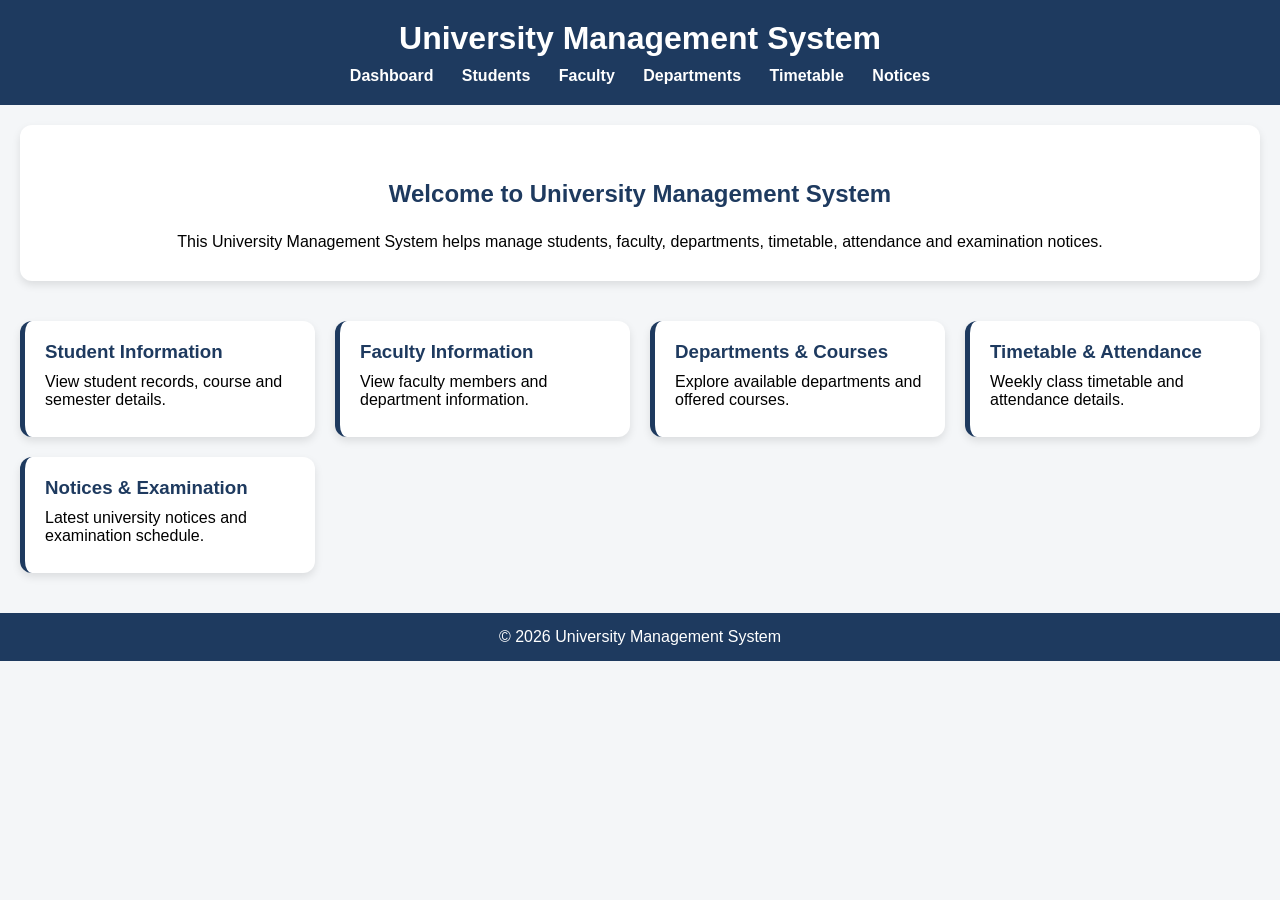
==== frontend/html/index.html @ 022259f6 "[adity] dashboard pages add" ====
<!DOCTYPE html>
<html lang="en">
<head>
    <meta charset="UTF-8">
    <meta name="viewport" content="width=device-width, initial-scale=1.0">
    <title>University Management System</title>
    <link rel="stylesheet" href="../css/style.css">
</head>
<body>

<header>
    <h1>University Management System</h1>

    <nav>
        <a href="index.html">Dashboard</a>
        <a href="student.html">Students</a>
        <a href="faculty.html">Faculty</a>
        <a href="department.html">Departments</a>
        <a href="timetable.html">Timetable</a>
        <a href="notices.html">Notices</a>
    </nav>
</header>

<main>

    <section class="hero">
        <h2>Welcome to University Management System</h2>

        <p>
            This University Management System helps manage students, faculty,
            departments, timetable, attendance and examination notices.
        </p>
    </section>

    <section class="card-container">

        <div class="card">
            <h3>Student Information</h3>
            <p>View student records, course and semester details.</p>
        </div>

        <div class="card">
            <h3>Faculty Information</h3>
            <p>View faculty members and department information.</p>
        </div>

        <div class="card">
            <h3>Departments & Courses</h3>
            <p>Explore available departments and offered courses.</p>
        </div>

        <div class="card">
            <h3>Timetable & Attendance</h3>
            <p>Weekly class timetable and attendance details.</p>
        </div>

        <div class="card">
            <h3>Notices & Examination</h3>
            <p>Latest university notices and examination schedule.</p>
        </div>

    </section>

</main>

<footer>
    <p>© 2026 University Management System</p>
</footer>

</body>
</html>
---- frontend/css/style.css ----
*{
    margin:0;
    padding:0;
    box-sizing:border-box;
}

body{
    font-family:Arial, sans-serif;
    background:#f4f6f8;
}

header{
    background:#1e3a5f;
    color:white;
    text-align:center;
    padding:20px;
}

nav{
    margin-top:10px;
}

nav a{
    color:white;
    text-decoration:none;
    margin:0 12px;
    font-weight:bold;
}

nav a:hover{
    text-decoration:underline;
}

.hero{
    background:white;
    margin:20px;
    padding:30px;
    border-radius:12px;
    text-align:center;
    box-shadow:0 4px 8px rgba(0,0,0,0.1);
}

h2{
    text-align:center;
    color:#1e3a5f;
    margin:25px 0;
}

.card-container{
    display:grid;
    grid-template-columns:repeat(auto-fit,minmax(250px,1fr));
    gap:20px;
    padding:20px;
}

.card,
.student-card{
    background:white;
    padding:20px;
    border-radius:12px;
    border-left:5px solid #1e3a5f;
    box-shadow:0 4px 8px rgba(0,0,0,0.1);
}

.card h3,
.student-card h3{
    color:#1e3a5f;
    margin-bottom:10px;
}

.card p,
.student-card p{
    margin:8px 0;
    font-size:16px;
}

.student-card ul{
    margin-left:20px;
    margin-top:10px;
}

table{
    width:90%;
    margin:20px auto;
    border-collapse:collapse;
    background:white;
    box-shadow:0 4px 8px rgba(0,0,0,0.1);
}

table th,
table td{
    border:1px solid #ccc;
    padding:12px;
    text-align:center;
}

table th{
    background:#1e3a5f;
    color:white;
}

footer{
    background:#1e3a5f;
    color:white;
    text-align:center;
    padding:15px;
    margin-top:20px;
}

@media (max-width:600px){

nav a{
    display:block;
    margin:8px 0;
}

.card-container{
    grid-template-columns:1fr;
}

table{
    font-size:14px;
}

}
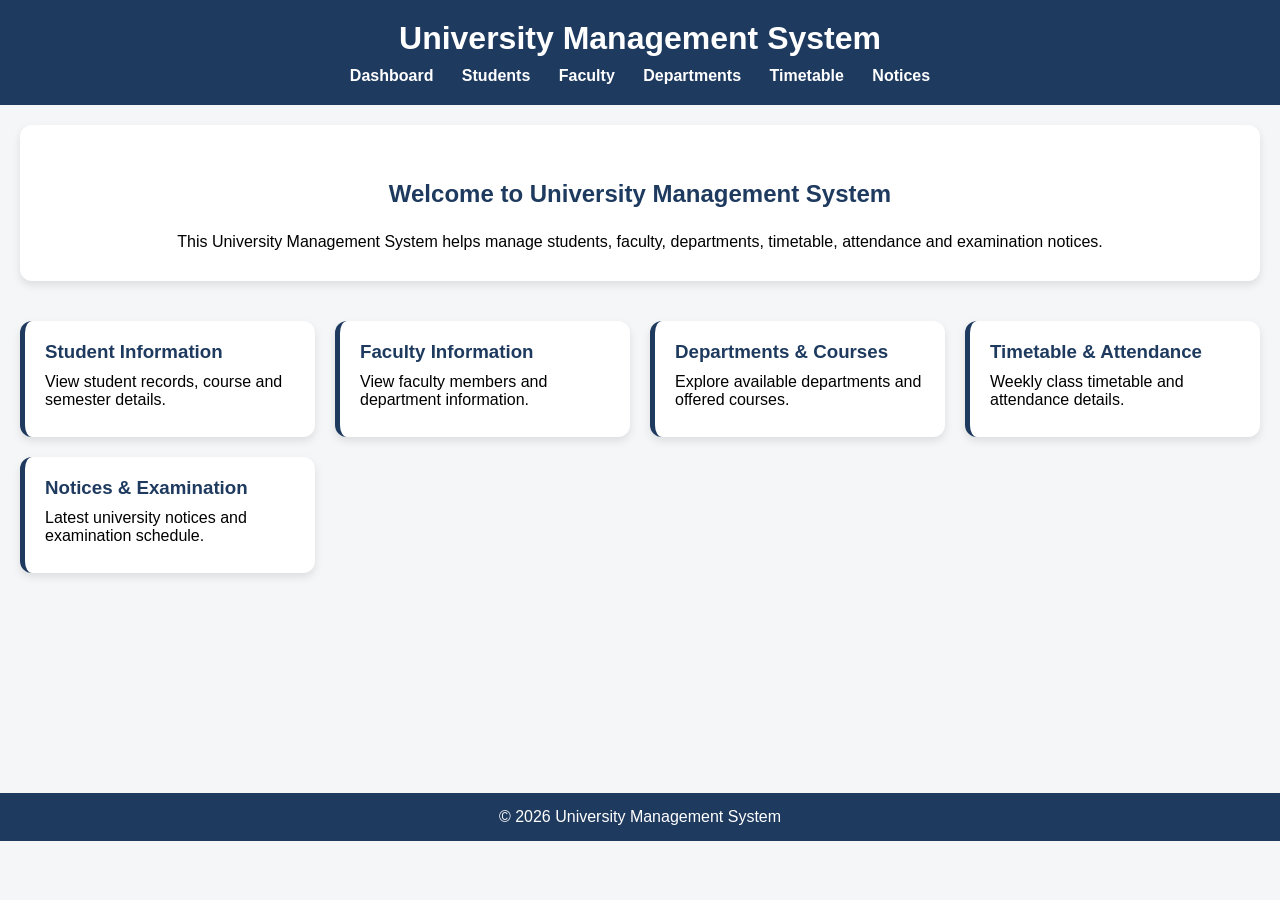
==== commit 4ad1db6c: "Fix footer margin and update faculty information in HTML files" ====
--- a/frontend/html/index.html
+++ b/frontend/html/index.html
@@ -62,10 +62,11 @@
     </section>
 
 </main>
-
 <footer>
     <p>© 2026 University Management System</p>
 </footer>
 
 </body>
+
+
 </html>
--- a/frontend/css/style.css
+++ b/frontend/css/style.css
@@ -1,5 +1,3 @@
-
-
 *{
     margin:0;
     padding:0;
@@ -106,7 +104,8 @@
     color:white;
     text-align:center;
     padding:15px;
-    margin-top:20px;
+    margin-top:200px;
+
 }
 
 @media (max-width:600px){
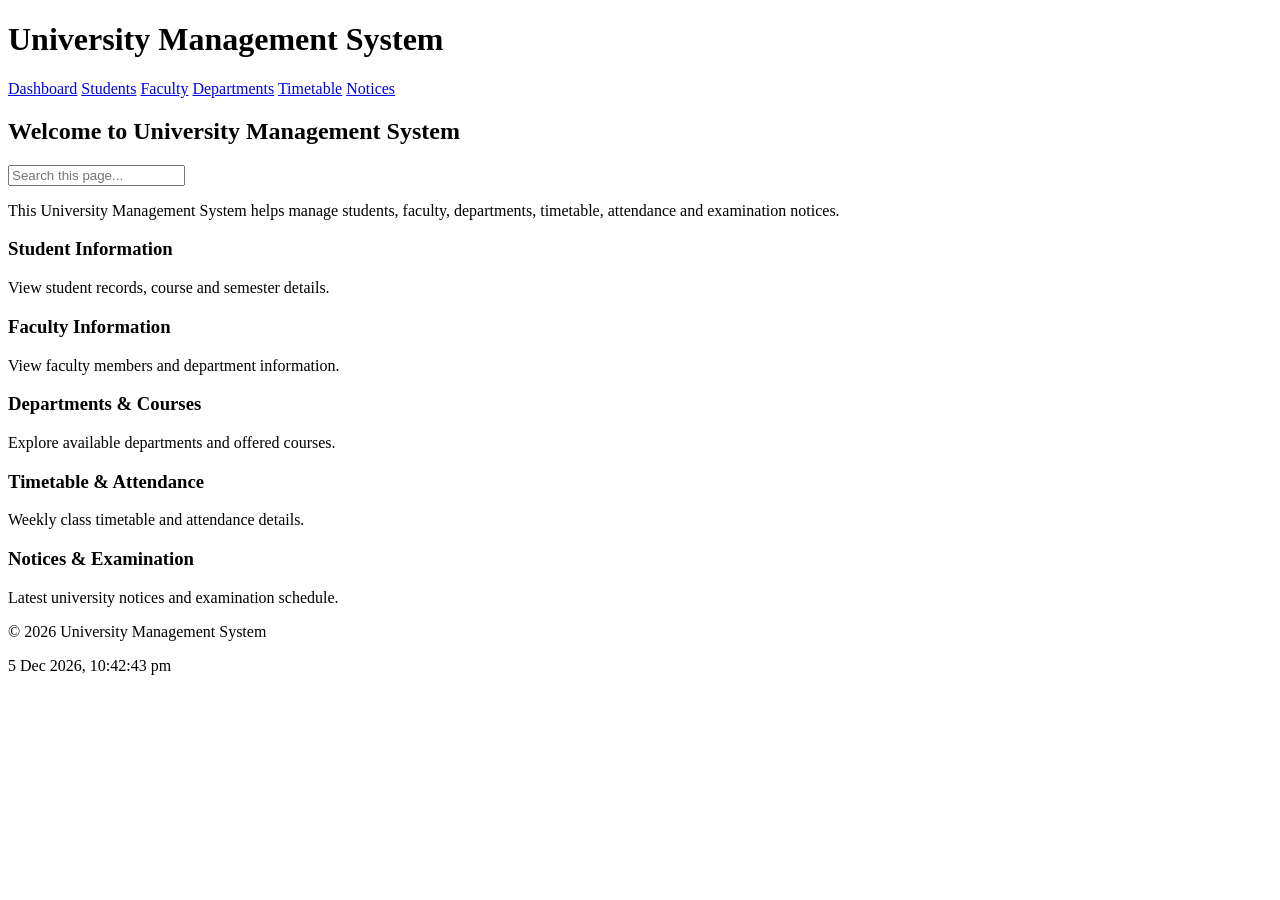
==== commit f8a0fc39: "[aditya] added js" ====
--- a/frontend/html/index.html
+++ b/frontend/html/index.html
@@ -4,7 +4,7 @@
     <meta charset="UTF-8">
     <meta name="viewport" content="width=device-width, initial-scale=1.0">
     <title>University Management System</title>
-    <link rel="stylesheet" href="../css/style.css">
+    <link rel="stylesheet" href="style.css">
 </head>
 <body>
 
@@ -62,11 +62,11 @@
     </section>
 
 </main>
+
 <footer>
     <p>© 2026 University Management System</p>
 </footer>
 
+    <script src="../js/app.js"></script>
 </body>
-
-
 </html>
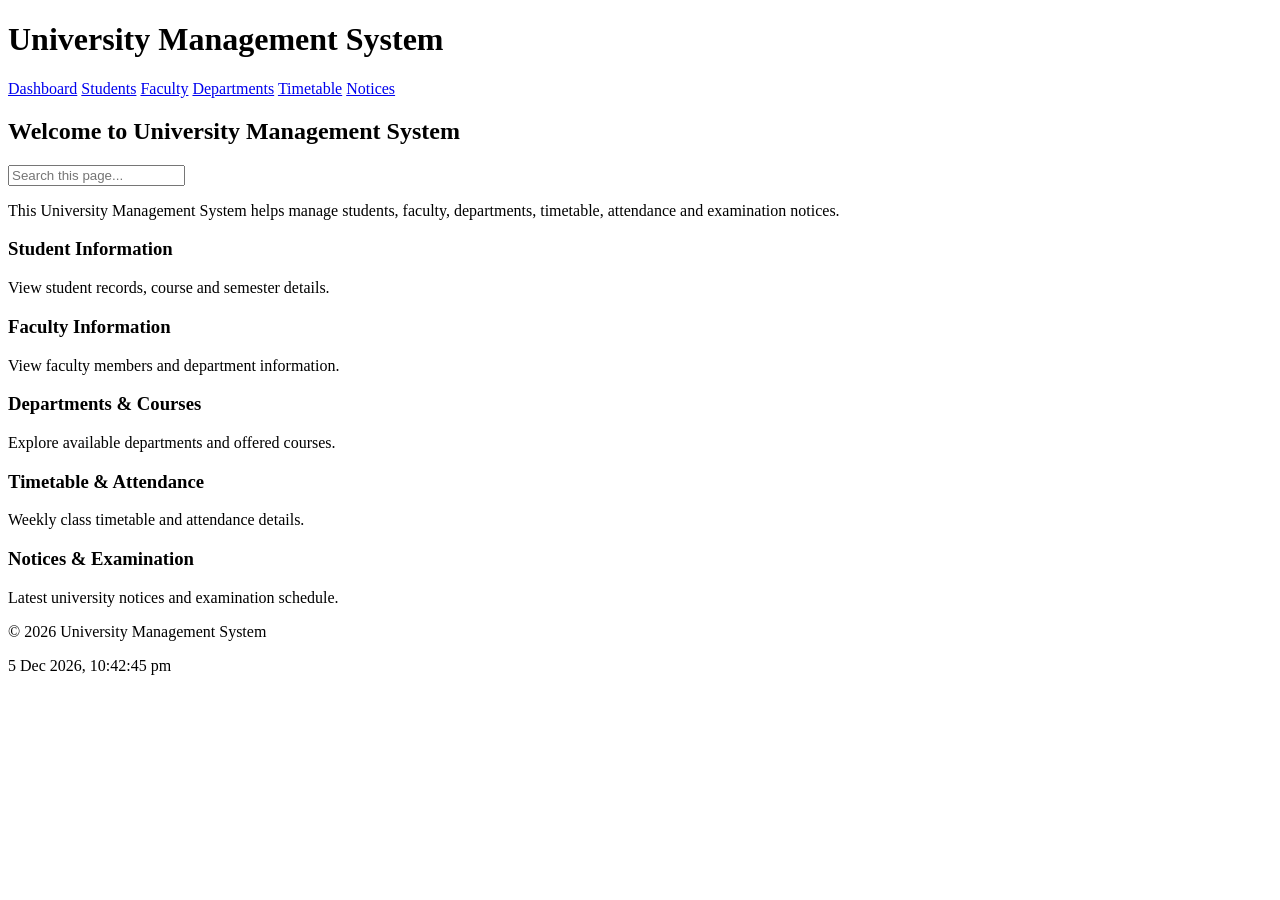
==== commit 34842a21: "Merge branch 'features/aditya' into dev" ====
--- a/frontend/html/index.html
+++ b/frontend/html/index.html
@@ -62,11 +62,12 @@
     </section>
 
 </main>
-
 <footer>
     <p>© 2026 University Management System</p>
 </footer>
 
     <script src="../js/app.js"></script>
 </body>
+
+
 </html>
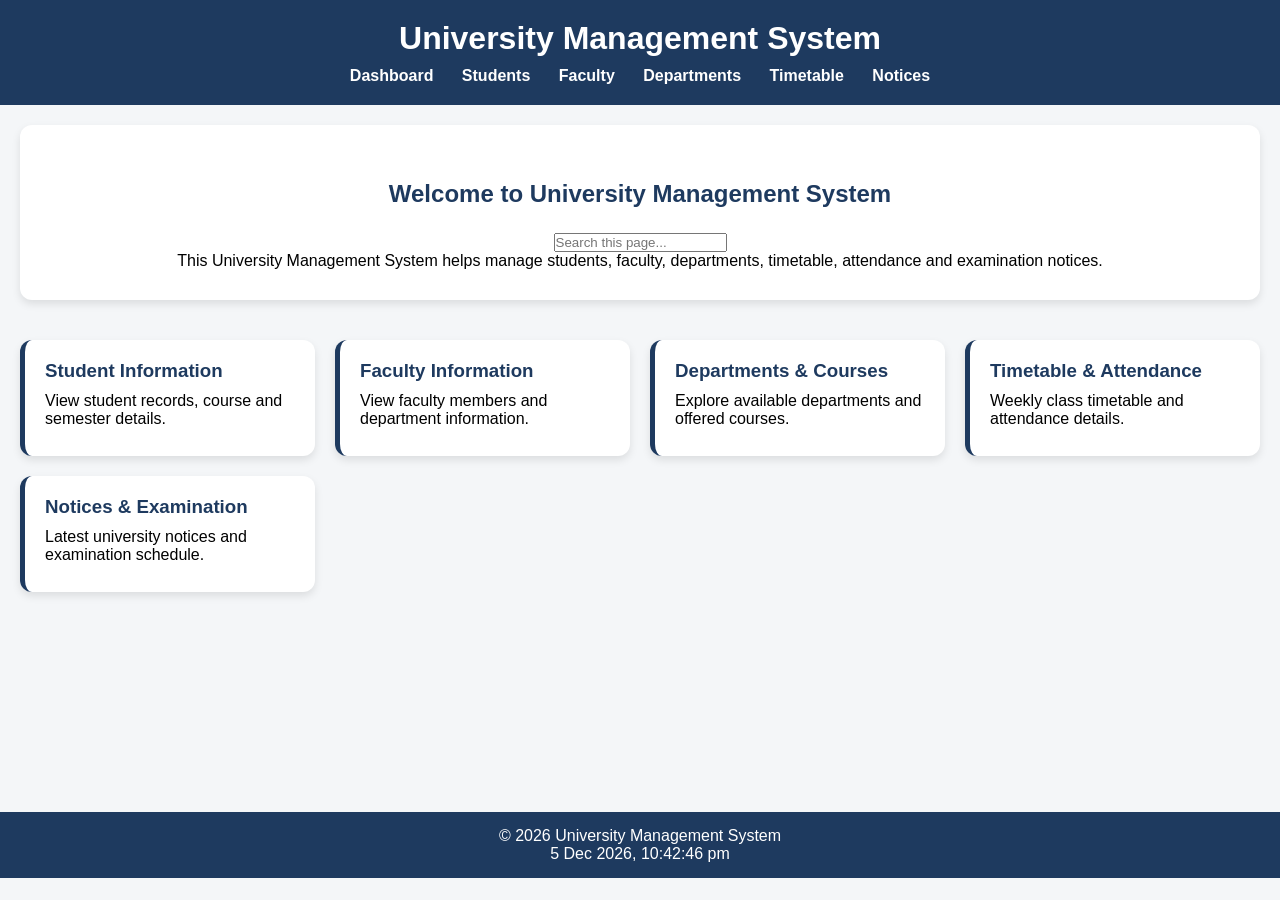
==== commit d4a7dcb8: "Fix stylesheet link in index.html to correct path" ====
--- a/frontend/html/index.html
+++ b/frontend/html/index.html
@@ -4,7 +4,7 @@
     <meta charset="UTF-8">
     <meta name="viewport" content="width=device-width, initial-scale=1.0">
     <title>University Management System</title>
-    <link rel="stylesheet" href="style.css">
+    <link rel="stylesheet" href="../css/style.css">
 </head>
 <body>
 
--- a/frontend/css/style.css
+++ b/frontend/css/style.css
@@ -0,0 +1,126 @@
+*{
+    margin:0;
+    padding:0;
+    box-sizing:border-box;
+}
+
+body{
+    font-family:Arial, sans-serif;
+    background:#f4f6f8;
+}
+
+header{
+    background:#1e3a5f;
+    color:white;
+    text-align:center;
+    padding:20px;
+}
+
+nav{
+    margin-top:10px;
+}
+
+nav a{
+    color:white;
+    text-decoration:none;
+    margin:0 12px;
+    font-weight:bold;
+}
+
+nav a:hover{
+    text-decoration:underline;
+}
+
+.hero{
+    background:white;
+    margin:20px;
+    padding:30px;
+    border-radius:12px;
+    text-align:center;
+    box-shadow:0 4px 8px rgba(0,0,0,0.1);
+}
+
+h2{
+    text-align:center;
+    color:#1e3a5f;
+    margin:25px 0;
+}
+
+.card-container{
+    display:grid;
+    grid-template-columns:repeat(auto-fit,minmax(250px,1fr));
+    gap:20px;
+    padding:20px;
+}
+
+.card,
+.student-card{
+    background:white;
+    padding:20px;
+    border-radius:12px;
+    border-left:5px solid #1e3a5f;
+    box-shadow:0 4px 8px rgba(0,0,0,0.1);
+}
+
+.card h3,
+.student-card h3{
+    color:#1e3a5f;
+    margin-bottom:10px;
+}
+
+.card p,
+.student-card p{
+    margin:8px 0;
+    font-size:16px;
+}
+
+.student-card ul{
+    margin-left:20px;
+    margin-top:10px;
+}
+
+table{
+    width:90%;
+    margin:20px auto;
+    border-collapse:collapse;
+    background:white;
+    box-shadow:0 4px 8px rgba(0,0,0,0.1);
+}
+
+table th,
+table td{
+    border:1px solid #ccc;
+    padding:12px;
+    text-align:center;
+}
+
+table th{
+    background:#1e3a5f;
+    color:white;
+}
+
+footer{
+    background:#1e3a5f;
+    color:white;
+    text-align:center;
+    padding:15px;
+    margin-top:200px;
+
+}
+
+@media (max-width:600px){
+
+nav a{
+    display:block;
+    margin:8px 0;
+}
+
+.card-container{
+    grid-template-columns:1fr;
+}
+
+table{
+    font-size:14px;
+}
+
+}
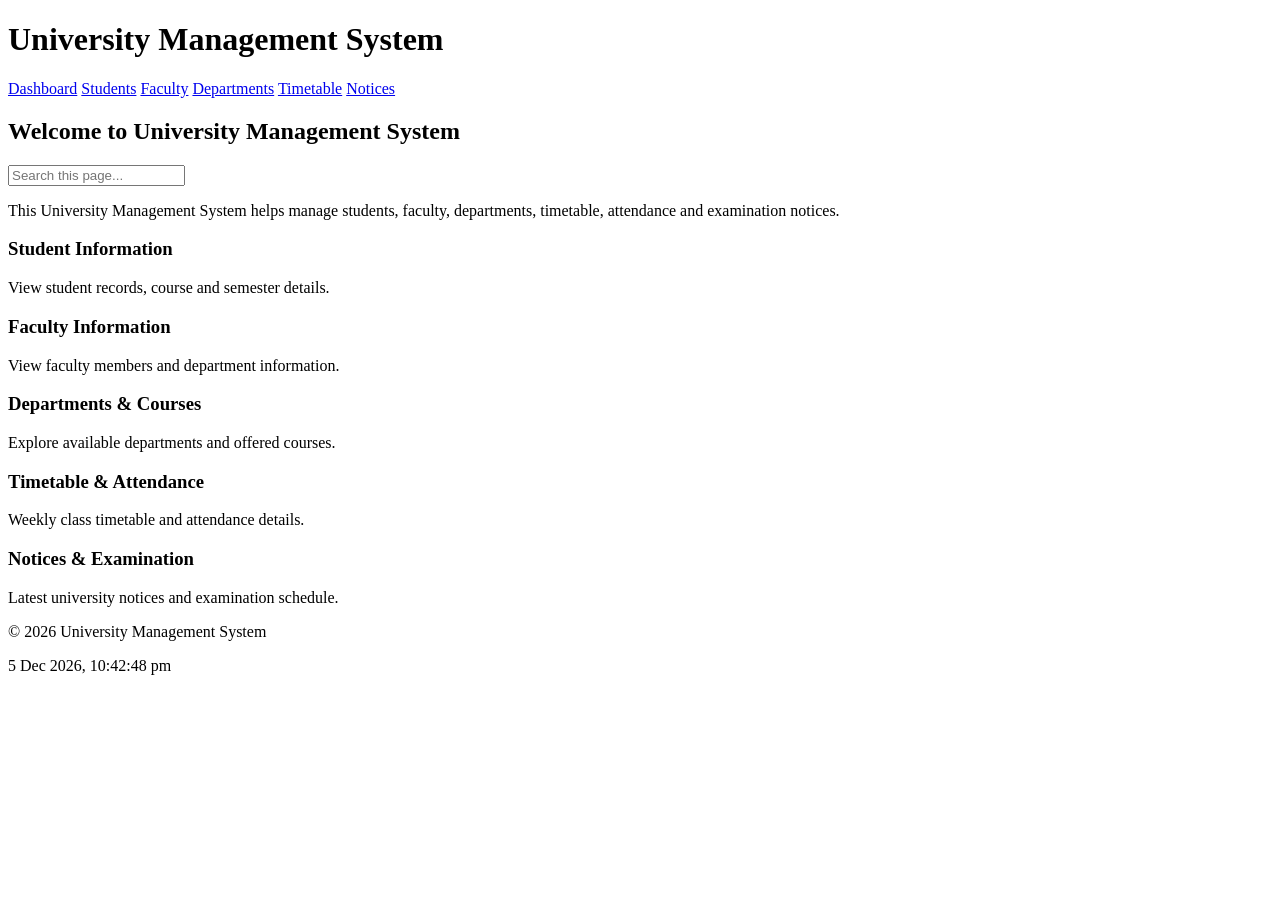
==== commit 7f8d27e9: "Merge f8a0fc39087124cd4552bff4bc5baced39029ca0 into 379b0628f6431feb4ec5affd1f8472d4e4b219af" ====
--- a/frontend/html/index.html
+++ b/frontend/html/index.html
@@ -4,7 +4,7 @@
     <meta charset="UTF-8">
     <meta name="viewport" content="width=device-width, initial-scale=1.0">
     <title>University Management System</title>
-    <link rel="stylesheet" href="../css/style.css">
+    <link rel="stylesheet" href="style.css">
 </head>
 <body>
 
@@ -62,12 +62,11 @@
     </section>
 
 </main>
+
 <footer>
     <p>© 2026 University Management System</p>
 </footer>
 
     <script src="../js/app.js"></script>
 </body>
-
-
 </html>
